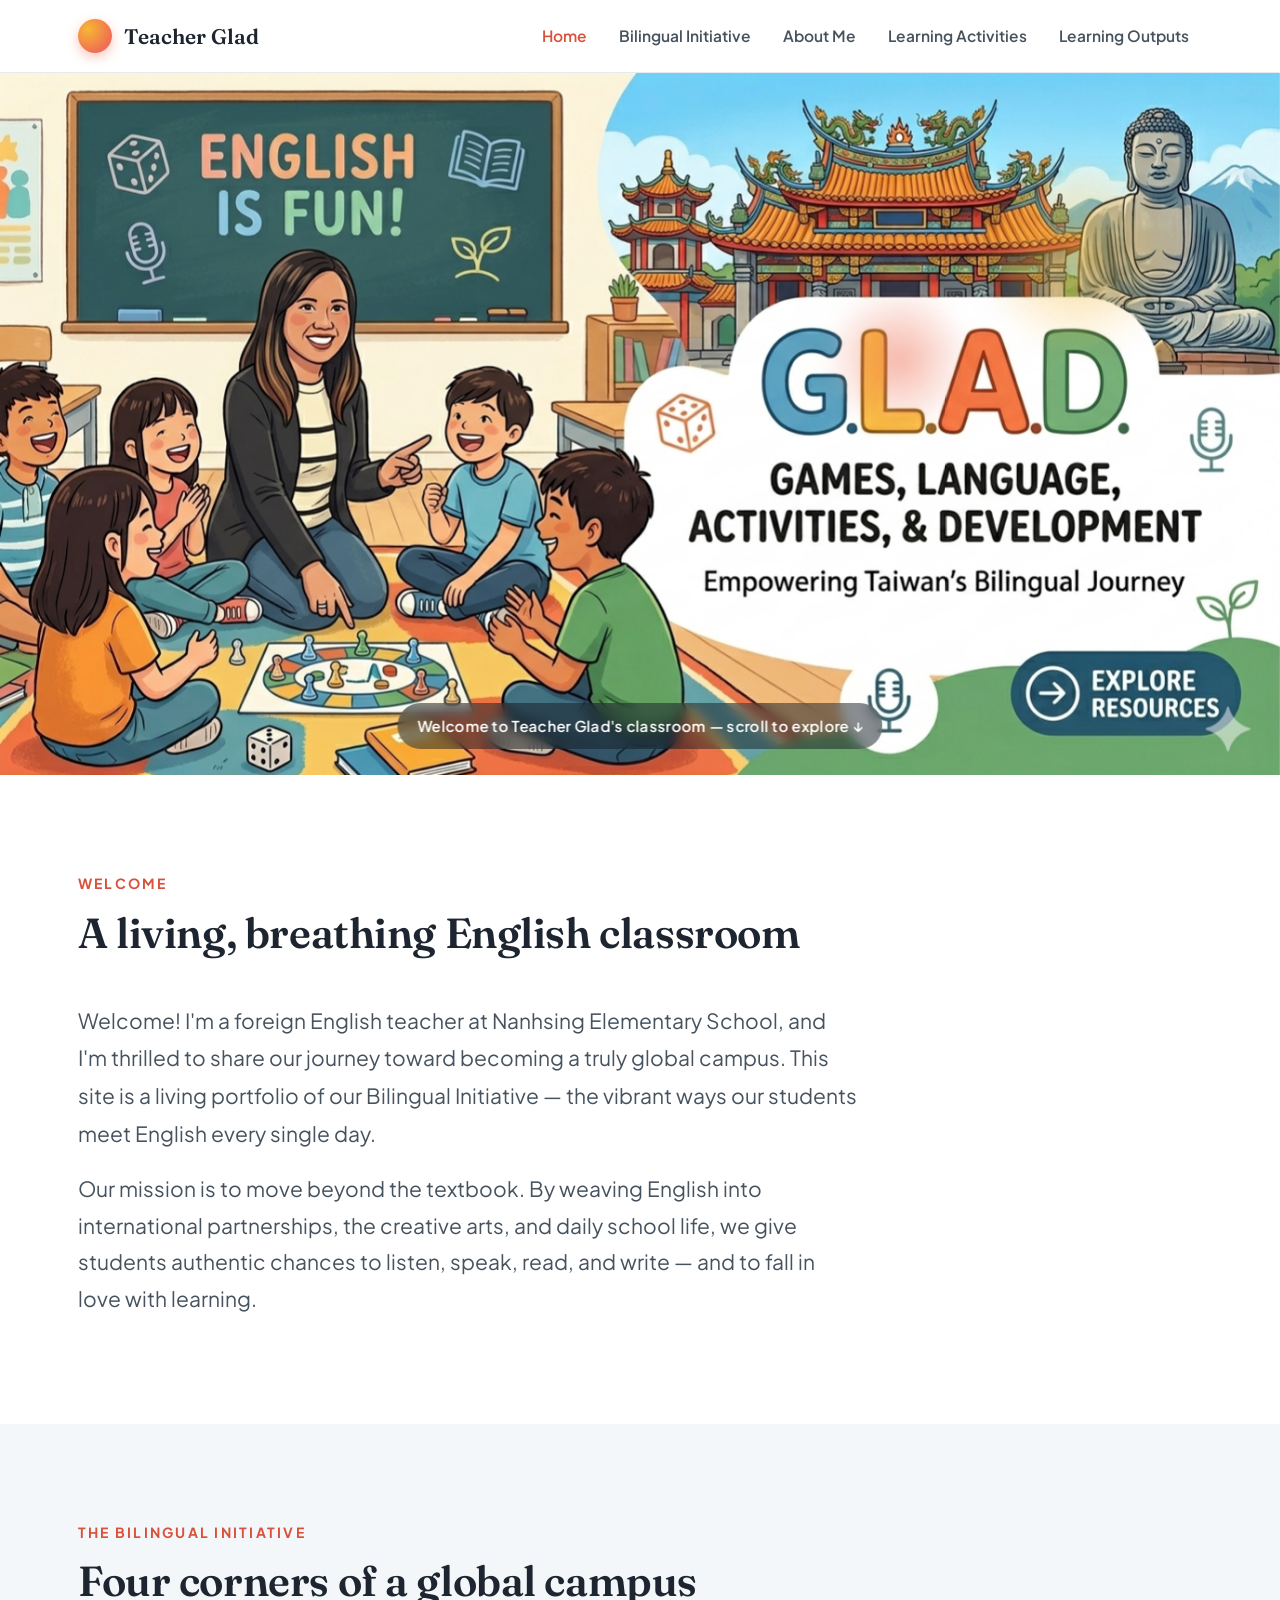
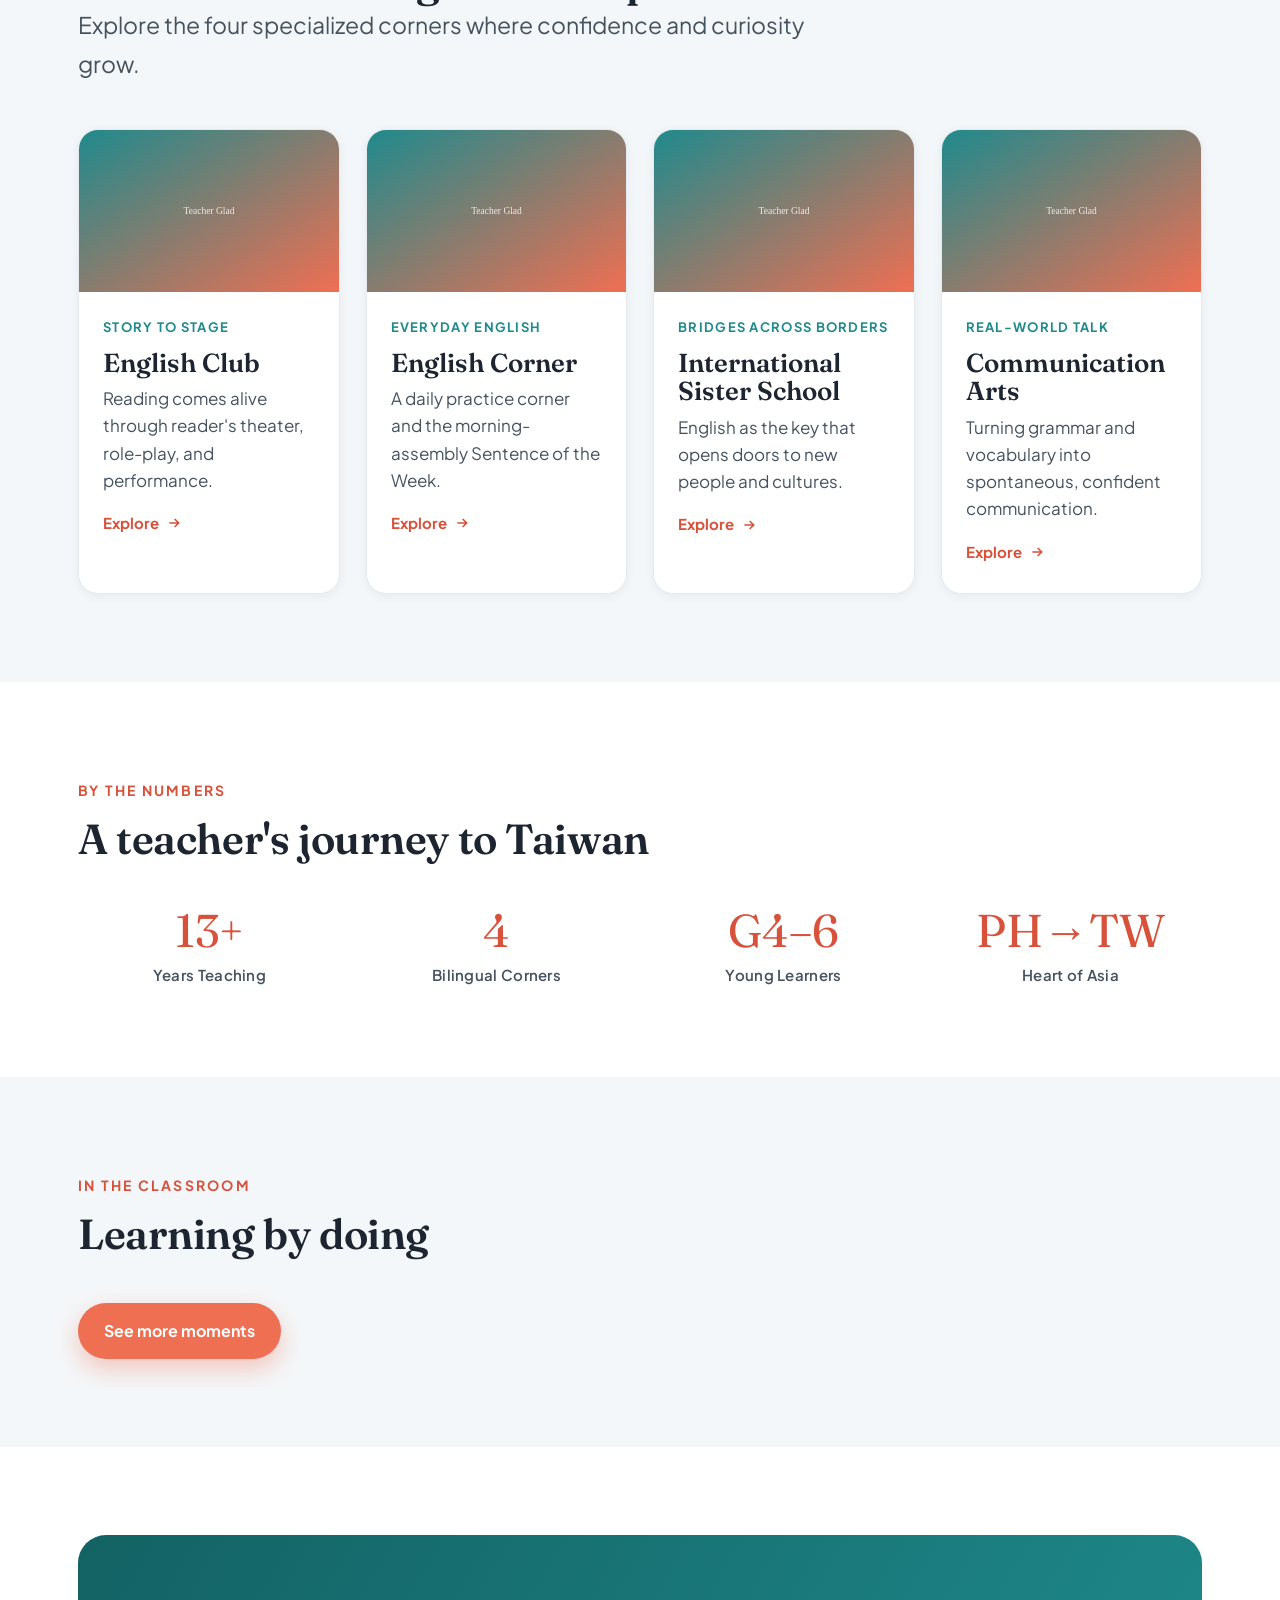
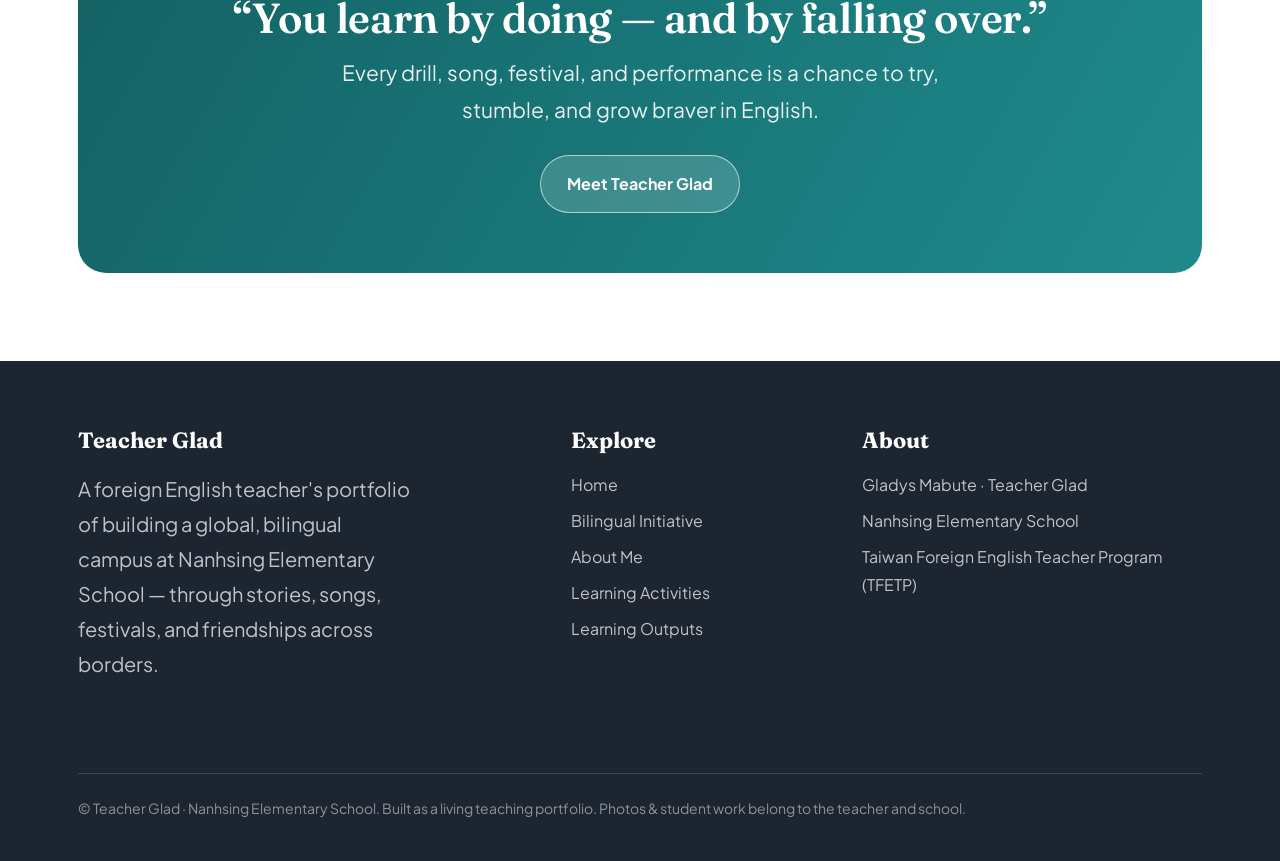
==== index.html @ dc2a94ae "Initial build: Teacher Glad bilingual portfolio (framework + content)" ====
<!doctype html>
<html lang="en">
<head>
<meta charset="utf-8">
<meta name="viewport" content="width=device-width, initial-scale=1">
<title>Home · Teacher Glad</title>
<meta name="description" content="Teacher Glad — bilingual English teaching portfolio at Nanhsing Elementary School, Taiwan.">
<link rel="preconnect" href="https://fonts.googleapis.com">
<link rel="preconnect" href="https://fonts.gstatic.com" crossorigin>
<link href="https://fonts.googleapis.com/css2?family=Fraunces:ital,opsz,wght@0,9..144,500;0,9..144,600;1,9..144,500&family=Plus+Jakarta+Sans:wght@400;500;600;700;800&display=swap" rel="stylesheet">
<link rel="stylesheet" href="assets/css/style.css">
</head>
<body>
<header class="nav"><div class="nav-in">
  <a class="brand" href="index.html"><span class="dot"></span>Teacher Glad</a>
  <button class="nav-toggle" aria-label="Menu"><span></span><span></span><span></span></button>
  <nav class="nav-links"><a href="index.html" class="active">Home</a><a href="bilingual-initiative.html">Bilingual Initiative</a><a href="about-me.html">About Me</a><a href="learning-activities.html">Learning Activities</a><a href="learning-outputs.html">Learning Outputs</a></nav>
</div></header>

<section class="hero brand-hero">
  <div class="hero-bg"><img src="assets/img/01-home_001.jpg" alt="Teacher Glad — Games, Language, Activities &amp; Development"></div>
  <span class="orb a"></span><span class="orb b"></span>
  <div class="hero-cue">Welcome to Teacher Glad's classroom — scroll to explore ↓</div>
</section><section class=""><div class="wrap"><div class="section-head rvl"><span class="eyebrow">Welcome</span><h2>A living, breathing English classroom</h2></div><div class="prose rvl"><p class="lead">Welcome! I'm a foreign English teacher at Nanhsing Elementary School, and I'm thrilled to share our journey toward becoming a truly global campus. This site is a living portfolio of our Bilingual Initiative — the vibrant ways our students meet English every single day.</p></div><p class="rvl d1" style="font-size:21px;color:var(--ink-soft);max-width:780px">Our mission is to move beyond the textbook. By weaving English into international partnerships, the creative arts, and daily school life, we give students authentic chances to listen, speak, read, and write — and to fall in love with learning.</p></div></section><section class="tint"><div class="wrap"><div class="section-head rvl"><span class="eyebrow">The Bilingual Initiative</span><h2>Four corners of a global campus</h2><p class="lead rvl d1">Explore the four specialized corners where confidence and curiosity grow.</p></div><div class="grid g4"><a class="card link-card rvl" href="english-club.html">
  <div class="thumb"><img loading="lazy" src="assets/img/placeholder.svg" alt="English Club"></div>
  <div class="body"><span class="tag">Story to Stage</span><h3>English Club</h3><p>Reading comes alive through reader's theater, role-play, and performance.</p>
  <span class="more">Explore <svg width="16" height="16" viewBox="0 0 24 24" fill="none" stroke="currentColor" stroke-width="2.4"><path d="M5 12h14M13 6l6 6-6 6"/></svg></span></div>
</a><a class="card link-card rvl" href="english-corner.html">
  <div class="thumb"><img loading="lazy" src="assets/img/placeholder.svg" alt="English Corner"></div>
  <div class="body"><span class="tag">Everyday English</span><h3>English Corner</h3><p>A daily practice corner and the morning-assembly Sentence of the Week.</p>
  <span class="more">Explore <svg width="16" height="16" viewBox="0 0 24 24" fill="none" stroke="currentColor" stroke-width="2.4"><path d="M5 12h14M13 6l6 6-6 6"/></svg></span></div>
</a><a class="card link-card rvl" href="international-sister-school.html">
  <div class="thumb"><img loading="lazy" src="assets/img/placeholder.svg" alt="International Sister School"></div>
  <div class="body"><span class="tag">Bridges Across Borders</span><h3>International Sister School</h3><p>English as the key that opens doors to new people and cultures.</p>
  <span class="more">Explore <svg width="16" height="16" viewBox="0 0 24 24" fill="none" stroke="currentColor" stroke-width="2.4"><path d="M5 12h14M13 6l6 6-6 6"/></svg></span></div>
</a><a class="card link-card rvl" href="communication-arts.html">
  <div class="thumb"><img loading="lazy" src="assets/img/placeholder.svg" alt="Communication Arts"></div>
  <div class="body"><span class="tag">Real-World Talk</span><h3>Communication Arts</h3><p>Turning grammar and vocabulary into spontaneous, confident communication.</p>
  <span class="more">Explore <svg width="16" height="16" viewBox="0 0 24 24" fill="none" stroke="currentColor" stroke-width="2.4"><path d="M5 12h14M13 6l6 6-6 6"/></svg></span></div>
</a></div></div></section><section class=""><div class="wrap"><div class="section-head rvl"><span class="eyebrow">By the Numbers</span><h2>A teacher's journey to Taiwan</h2></div><div class="stats">
      <div class="stat rvl"><div class="n" data-to="13" data-suf="+">0</div><div class="l">Years Teaching</div></div>
      <div class="stat rvl d1"><div class="n" data-to="4">0</div><div class="l">Bilingual Corners</div></div>
      <div class="stat rvl d2"><div class="n">G4–6</div><div class="l">Young Learners</div></div>
      <div class="stat rvl d3"><div class="n">PH→TW</div><div class="l">Heart of Asia</div></div>
    </div></div></section><section class="tint"><div class="wrap"><div class="section-head rvl"><span class="eyebrow">In the Classroom</span><h2>Learning by doing</h2></div><div class="btn-row rvl"><a class="btn primary" href="learning-activities.html">See more moments</a></div></div></section><section><div class="wrap"><div class="band rvl"><h2>“You learn by doing — and by falling over.”</h2><p>Every drill, song, festival, and performance is a chance to try, stumble, and grow braver in English.</p><div class="btn-row" style="justify-content:center"><a class="btn ghost" href="about-me.html">Meet Teacher Glad</a></div></div></div></section>
<footer class="footer"><div class="wrap">
  <div class="col">
    <h4>Teacher Glad</h4>
    <p>A foreign English teacher's portfolio of building a global, bilingual campus at Nanhsing Elementary School — through stories, songs, festivals, and friendships across borders.</p>
  </div>
  <div class="col">
    <h4>Explore</h4>
    <div class="links"><a href="index.html">Home</a><a href="bilingual-initiative.html">Bilingual Initiative</a><a href="about-me.html">About Me</a><a href="learning-activities.html">Learning Activities</a><a href="learning-outputs.html">Learning Outputs</a></div>
  </div>
  <div class="col">
    <h4>About</h4>
    <div class="links">
      <span>Gladys Mabute · Teacher Glad</span>
      <span>Nanhsing Elementary School</span>
      <span>Taiwan Foreign English Teacher Program (TFETP)</span>
    </div>
  </div>
  <div class="fine">© Teacher Glad · Nanhsing Elementary School. Built as a living teaching portfolio. Photos &amp; student work belong to the teacher and school.</div>
</div></footer>
<script src="assets/js/motion.js"></script>
</body>
</html>
---- assets/css/style.css ----
/* ============================================================
   Teacher Gladys — Bilingual Teaching Portfolio
   Design system. All sizes in px (per house rule). White base.
   ============================================================ */

:root{
  /* palette */
  --ink:        #1d2530;   /* primary text */
  --ink-soft:   #46535f;   /* secondary text */
  --paper:      #ffffff;   /* page base — pure white */
  --mist:       #f4f7f9;   /* faint section tint */
  --line:       #e4eaef;

  --coral:      #ef6f53;   /* warm primary accent */
  --coral-deep: #d8513a;
  --amber:      #f7b733;   /* sunshine highlight */
  --teal:       #1f8a8c;   /* "global bridge" secondary */
  --teal-deep:  #136264;
  --sky:        #eaf4f4;

  --shadow-sm: 0 2px 10px rgba(29,37,48,.06);
  --shadow:    0 14px 40px rgba(29,37,48,.12);
  --shadow-lg: 0 30px 70px rgba(29,37,48,.18);

  --wrap: 1180px;
  --radius: 20px;

  --serif: 'Fraunces', Georgia, 'Times New Roman', serif;
  --sans:  'Plus Jakarta Sans', -apple-system, BlinkMacSystemFont, 'Segoe UI', sans-serif;
}

*{box-sizing:border-box}
html{scroll-behavior:smooth}
body{
  margin:0;
  font-family:var(--sans);
  font-size:20px;
  line-height:1.75;
  color:var(--ink);
  background:var(--paper);
  -webkit-font-smoothing:antialiased;
  overflow-x:hidden;
}
img{max-width:100%;display:block}
a{color:var(--teal-deep);text-decoration:none}

.wrap{max-width:var(--wrap);margin:0 auto;padding:0 28px}

h1,h2,h3{font-family:var(--serif);font-weight:600;line-height:1.1;color:var(--ink);margin:0}
h2{font-size:42px;letter-spacing:-.01em}
h3{font-size:26px}
p{margin:0 0 18px}
.lead{font-size:23px;line-height:1.7;color:var(--ink-soft)}
.eyebrow{
  font-family:var(--sans);font-weight:700;font-size:14px;letter-spacing:.16em;
  text-transform:uppercase;color:var(--coral-deep);margin-bottom:14px;display:inline-block;
}

/* ---------- top navigation ---------- */
.nav{
  position:sticky;top:0;z-index:60;
  background:rgba(255,255,255,.82);
  backdrop-filter:saturate(180%) blur(14px);
  border-bottom:1px solid var(--line);
  transition:box-shadow .3s;
}
.nav.scrolled{box-shadow:var(--shadow-sm)}
.nav-in{display:flex;align-items:center;gap:18px;height:72px;max-width:var(--wrap);margin:0 auto;padding:0 28px}
.brand{display:flex;align-items:center;gap:12px;font-family:var(--serif);font-weight:600;font-size:21px;color:var(--ink)}
.brand .dot{width:34px;height:34px;border-radius:50%;
  background:radial-gradient(circle at 30% 30%,var(--amber),var(--coral) 70%);
  box-shadow:0 4px 12px rgba(239,111,83,.4);flex:none}
.nav-links{margin-left:auto;display:flex;gap:6px;align-items:center;flex-wrap:wrap}
.nav-links a{
  font-size:15.5px;font-weight:600;color:var(--ink-soft);padding:9px 13px;border-radius:10px;
  transition:background .2s,color .2s;white-space:nowrap;
}
.nav-links a:hover{background:var(--mist);color:var(--ink)}
.nav-links a.active{color:var(--coral-deep)}
.nav-toggle{display:none;margin-left:auto;background:none;border:0;cursor:pointer;padding:8px}
.nav-toggle span{display:block;width:26px;height:2.5px;background:var(--ink);margin:5px 0;border-radius:2px;transition:.3s}

/* ---------- sub navigation (corner pages) ---------- */
.subnav{position:sticky;top:72px;z-index:55;background:#fff;border-bottom:1px solid var(--line)}
.subnav-in{display:flex;gap:4px;overflow-x:auto;padding:6px 0;scrollbar-width:none}
.subnav-in::-webkit-scrollbar{display:none}
.subnav-in a{font-size:15px;font-weight:600;color:var(--ink-soft);padding:9px 15px;border-radius:9px;
  white-space:nowrap;transition:background .2s,color .2s}
.subnav-in a:hover{background:var(--mist);color:var(--ink)}
.subnav-in a.active{background:var(--coral);color:#fff}

/* ---------- brand hero (home illustration) ---------- */
.brand-hero{min-height:72vh}
.brand-hero .hero-bg img{object-fit:cover;object-position:center;animation:slowzoom 20s ease-out forwards}
.hero-cue{position:absolute;z-index:3;bottom:26px;left:50%;transform:translateX(-50%);
  color:#fff;font-weight:600;font-size:15px;letter-spacing:.02em;
  background:rgba(20,28,36,.5);backdrop-filter:blur(6px);padding:10px 20px;border-radius:40px;
  text-align:center;animation:bob 2.4s ease-in-out infinite}
@keyframes bob{0%,100%{transform:translateX(-50%) translateY(0)}50%{transform:translateX(-50%) translateY(-6px)}}
@media(max-width:680px){.subnav{top:72px}.hero-cue{font-size:13px;width:84%}}

/* ---------- hero / banner ---------- */
.hero{position:relative;min-height:78vh;display:flex;align-items:flex-end;overflow:hidden;color:#fff}
.hero.short{min-height:52vh}
.hero-bg{position:absolute;inset:0;z-index:0}
.hero-bg img{width:100%;height:100%;object-fit:cover;transform:scale(1.08);animation:slowzoom 18s ease-out forwards}
@keyframes slowzoom{to{transform:scale(1)}}
.hero-scrim{position:absolute;inset:0;z-index:1;
  background:linear-gradient(180deg,rgba(15,22,30,.12) 0%,rgba(15,22,30,0) 38%,rgba(15,22,30,.78) 100%)}
.hero-in{position:relative;z-index:2;max-width:var(--wrap);margin:0 auto;padding:0 28px 64px;width:100%}
.hero h1{font-size:clamp(40px,6.4vw,78px);color:#fff;letter-spacing:-.015em;text-shadow:0 4px 30px rgba(0,0,0,.35)}
.hero .lead{color:rgba(255,255,255,.94);max-width:680px;margin-top:18px;text-shadow:0 2px 16px rgba(0,0,0,.4)}
.hero .eyebrow{color:#ffd9ce}

/* floating orbs */
.orb{position:absolute;border-radius:50%;filter:blur(8px);opacity:.5;z-index:1;pointer-events:none}
.orb.a{width:200px;height:200px;background:radial-gradient(circle,var(--amber),transparent 70%);top:12%;right:8%;animation:float1 12s ease-in-out infinite}
.orb.b{width:150px;height:150px;background:radial-gradient(circle,var(--coral),transparent 70%);top:30%;right:24%;animation:float2 15s ease-in-out infinite}
@keyframes float1{0%,100%{transform:translateY(0)}50%{transform:translateY(-32px)}}
@keyframes float2{0%,100%{transform:translateY(0)}50%{transform:translateY(26px)}}

/* ---------- generic section ---------- */
section{padding:88px 0}
section.tint{background:var(--mist)}
.section-head{max-width:760px;margin-bottom:46px}
.section-head.center{margin-left:auto;margin-right:auto;text-align:center}

/* ---------- intro/lead block ---------- */
.prose p{font-size:21px;line-height:1.8;color:var(--ink-soft);max-width:780px}
.prose.narrow p{max-width:720px}

/* ---------- pillar/corner cards ---------- */
.grid{display:grid;gap:26px}
.grid.g2{grid-template-columns:repeat(2,1fr)}
.grid.g3{grid-template-columns:repeat(3,1fr)}
.grid.g4{grid-template-columns:repeat(4,1fr)}

.card{
  background:#fff;border:1px solid var(--line);border-radius:var(--radius);
  overflow:hidden;box-shadow:var(--shadow-sm);
  transition:transform .35s cubic-bezier(.2,.7,.2,1),box-shadow .35s;
  display:flex;flex-direction:column;
}
.card:hover{transform:translateY(-8px);box-shadow:var(--shadow)}
.card .thumb{aspect-ratio:16/10;overflow:hidden;background:var(--sky)}
.card .thumb img{width:100%;height:100%;object-fit:cover;transition:transform .6s}
.card:hover .thumb img{transform:scale(1.07)}
.card .body{padding:24px 24px 26px}
.card .body h3{margin-bottom:8px}
.card .body p{font-size:17px;line-height:1.6;color:var(--ink-soft);margin:0}
.card .tag{font-size:13px;font-weight:700;letter-spacing:.1em;text-transform:uppercase;color:var(--teal);margin-bottom:10px;display:block}
.card.link-card{cursor:pointer}
.card .more{margin-top:16px;font-weight:700;font-size:15px;color:var(--coral-deep);display:inline-flex;align-items:center;gap:7px}
.card .more svg{transition:transform .3s}
.card:hover .more svg{transform:translateX(5px)}

/* ---------- feature split ---------- */
.split{display:grid;grid-template-columns:1fr 1fr;gap:54px;align-items:center}
.split .media{border-radius:var(--radius);overflow:hidden;box-shadow:var(--shadow)}
.split .media img{width:100%;aspect-ratio:4/3;object-fit:cover}
.split.flip .text{order:2}

/* ---------- video ---------- */
.video-grid{display:grid;gap:26px;grid-template-columns:repeat(2,1fr)}
.video{border-radius:var(--radius);overflow:hidden;box-shadow:var(--shadow);background:#000;position:relative}
.video iframe{width:100%;aspect-ratio:16/9;border:0;display:block}
.video .cap{background:#fff;color:var(--ink);padding:14px 18px;font-size:16px;font-weight:600}

/* ---------- embeds (wordwall / padlet / canva) ---------- */
.embed{border-radius:var(--radius);overflow:hidden;box-shadow:var(--shadow);background:#fff;border:1px solid var(--line)}
.embed iframe{width:100%;border:0;display:block;min-height:430px}
.embed .cap{padding:13px 18px;font-size:15px;font-weight:700;color:var(--ink-soft);
  display:flex;align-items:center;gap:9px;border-bottom:1px solid var(--line)}
.pill{font-size:12px;font-weight:800;letter-spacing:.06em;text-transform:uppercase;
  padding:3px 9px;border-radius:30px;color:#fff}
.pill.ww{background:var(--coral)}
.pill.pad{background:var(--teal)}
.pill.canva{background:#7d2ae8}

/* ---------- gallery ---------- */
.gallery{columns:4;column-gap:16px}
.gallery .gi{break-inside:avoid;margin-bottom:16px;border-radius:14px;overflow:hidden;
  box-shadow:var(--shadow-sm);cursor:zoom-in;background:var(--sky);transition:transform .3s,box-shadow .3s}
.gallery .gi:hover{transform:translateY(-4px) scale(1.01);box-shadow:var(--shadow)}
.gallery .gi img{width:100%;display:block}

/* lightbox */
.lb{position:fixed;inset:0;z-index:200;background:rgba(12,16,22,.92);
  display:none;align-items:center;justify-content:center;padding:30px;cursor:zoom-out}
.lb.open{display:flex}
.lb img{max-width:94vw;max-height:90vh;border-radius:10px;box-shadow:var(--shadow-lg)}
.lb .x{position:absolute;top:22px;right:28px;color:#fff;font-size:34px;cursor:pointer;line-height:1;opacity:.85}
.lb .nav-btn{position:absolute;top:50%;transform:translateY(-50%);color:#fff;font-size:46px;
  cursor:pointer;opacity:.7;user-select:none;padding:14px}
.lb .nav-btn:hover{opacity:1}
.lb .prev{left:14px}.lb .next{right:14px}

/* ---------- stat strip ---------- */
.stats{display:grid;grid-template-columns:repeat(4,1fr);gap:24px;text-align:center}
.stat .n{font-family:var(--serif);font-size:46px;color:var(--coral-deep);line-height:1}
.stat .l{font-size:15px;font-weight:600;color:var(--ink-soft);margin-top:8px;letter-spacing:.02em}

/* ---------- callout band ---------- */
.band{background:linear-gradient(120deg,var(--teal-deep),var(--teal));color:#fff;border-radius:28px;
  padding:60px;text-align:center;position:relative;overflow:hidden}
.band h2{color:#fff}
.band p{color:rgba(255,255,255,.9);font-size:21px;max-width:620px;margin:14px auto 0}
.band .quote{font-family:var(--serif);font-style:italic;font-size:30px;line-height:1.4}

/* quote block */
.quote-big{font-family:var(--serif);font-style:italic;font-size:clamp(26px,3.4vw,38px);
  line-height:1.35;color:var(--ink);max-width:880px}
.quote-big .by{display:block;font-style:normal;font-family:var(--sans);font-size:17px;
  font-weight:700;color:var(--coral-deep);margin-top:18px;letter-spacing:.04em}

/* ---------- buttons ---------- */
.btn{display:inline-flex;align-items:center;gap:9px;font-weight:700;font-size:16px;
  padding:14px 26px;border-radius:40px;transition:transform .2s,box-shadow .2s;cursor:pointer;border:0}
.btn.primary{background:var(--coral);color:#fff;box-shadow:0 10px 24px rgba(239,111,83,.36)}
.btn.primary:hover{transform:translateY(-3px);box-shadow:0 16px 30px rgba(239,111,83,.46)}
.btn.ghost{background:rgba(255,255,255,.16);color:#fff;border:1.5px solid rgba(255,255,255,.6)}
.btn.ghost:hover{background:rgba(255,255,255,.26)}
.btn-row{display:flex;gap:14px;flex-wrap:wrap;margin-top:26px}

/* ---------- footer ---------- */
.footer{background:var(--ink);color:rgba(255,255,255,.72);padding:60px 0 40px}
.footer .wrap{display:flex;gap:40px;flex-wrap:wrap;justify-content:space-between}
.footer h4{font-family:var(--serif);color:#fff;font-size:22px;margin:0 0 12px}
.footer a{color:rgba(255,255,255,.72)}
.footer a:hover{color:#fff}
.footer .col{max-width:340px}
.footer .links{display:flex;flex-direction:column;gap:8px;font-size:16px}
.footer .fine{width:100%;border-top:1px solid rgba(255,255,255,.14);margin-top:34px;padding-top:22px;
  font-size:14px;color:rgba(255,255,255,.5)}

/* ---------- scroll reveal ---------- */
.rvl{opacity:0;transform:translateY(28px);transition:opacity .7s ease,transform .7s cubic-bezier(.2,.7,.2,1)}
.rvl.in{opacity:1;transform:none}
.rvl.d1{transition-delay:.08s}.rvl.d2{transition-delay:.16s}.rvl.d3{transition-delay:.24s}.rvl.d4{transition-delay:.32s}

/* ---------- responsive ---------- */
@media(max-width:980px){
  .grid.g4{grid-template-columns:repeat(2,1fr)}
  .grid.g3{grid-template-columns:repeat(2,1fr)}
  .split{grid-template-columns:1fr;gap:30px}
  .split.flip .text{order:0}
  .gallery{columns:3}
  .stats{grid-template-columns:repeat(2,1fr);gap:34px}
  .video-grid{grid-template-columns:1fr}
}
@media(max-width:680px){
  body{font-size:18px}
  h2{font-size:32px}
  .lead{font-size:20px}
  section{padding:60px 0}
  .nav-links{display:none;position:absolute;top:72px;left:0;right:0;background:#fff;flex-direction:column;
    gap:0;padding:10px 16px 18px;border-bottom:1px solid var(--line);box-shadow:var(--shadow)}
  .nav-links.show{display:flex}
  .nav-links a{padding:12px 10px;font-size:17px;width:100%}
  .nav-toggle{display:block}
  .grid.g4,.grid.g3,.grid.g2{grid-template-columns:1fr}
  .gallery{columns:2}
  .band{padding:38px 24px}
  .wrap{padding:0 20px}
}
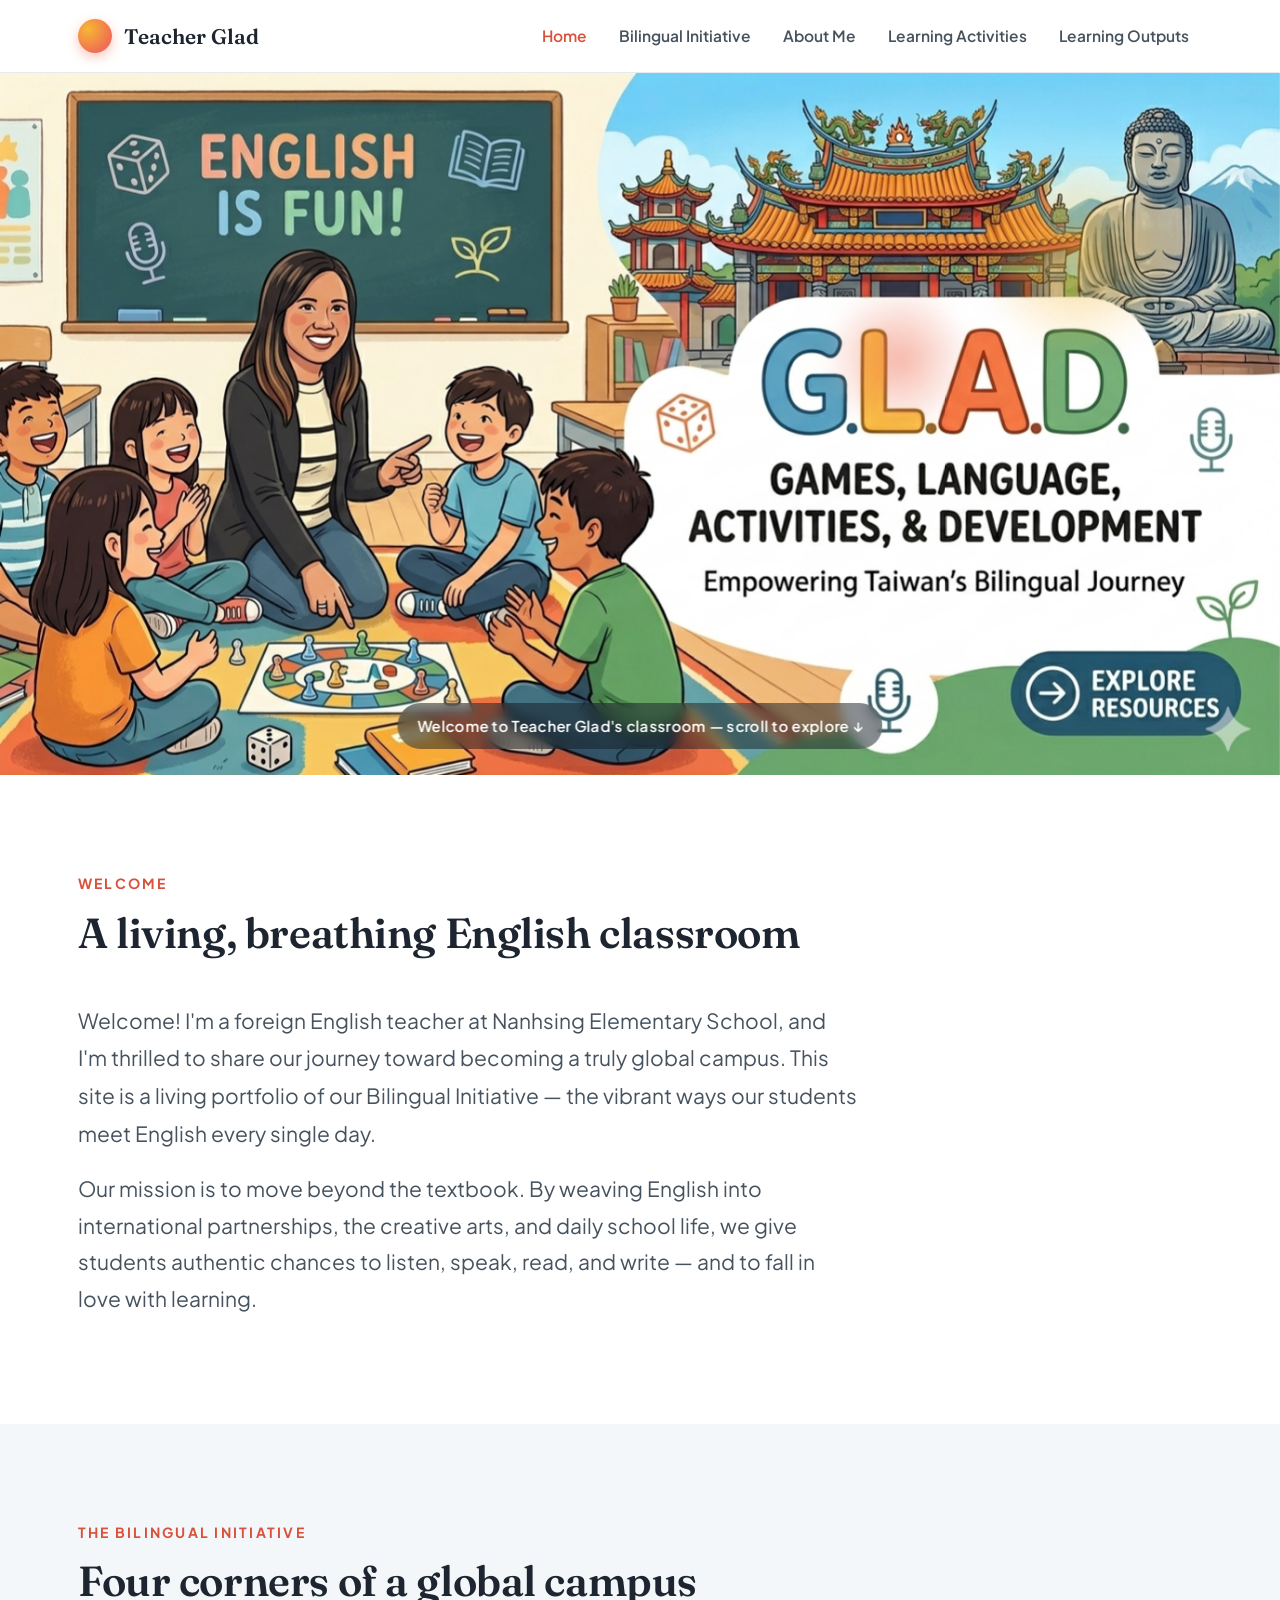
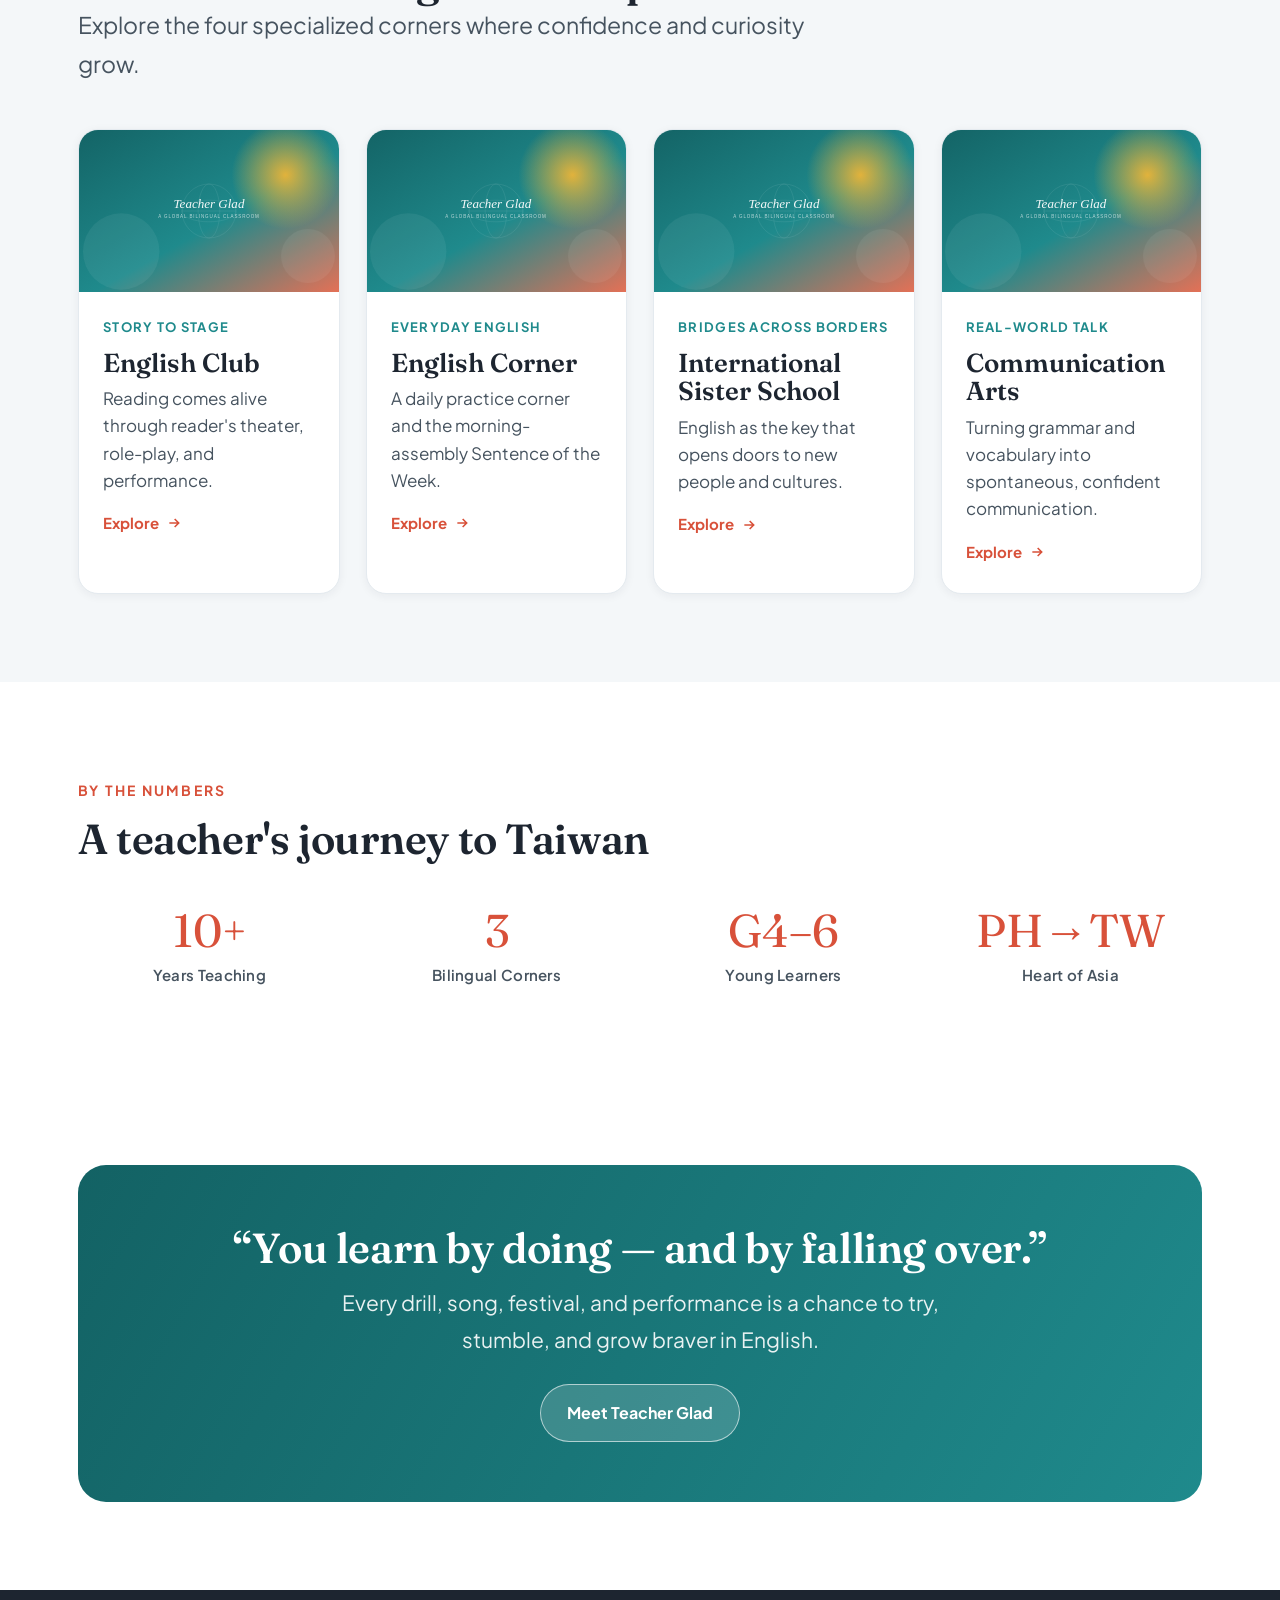
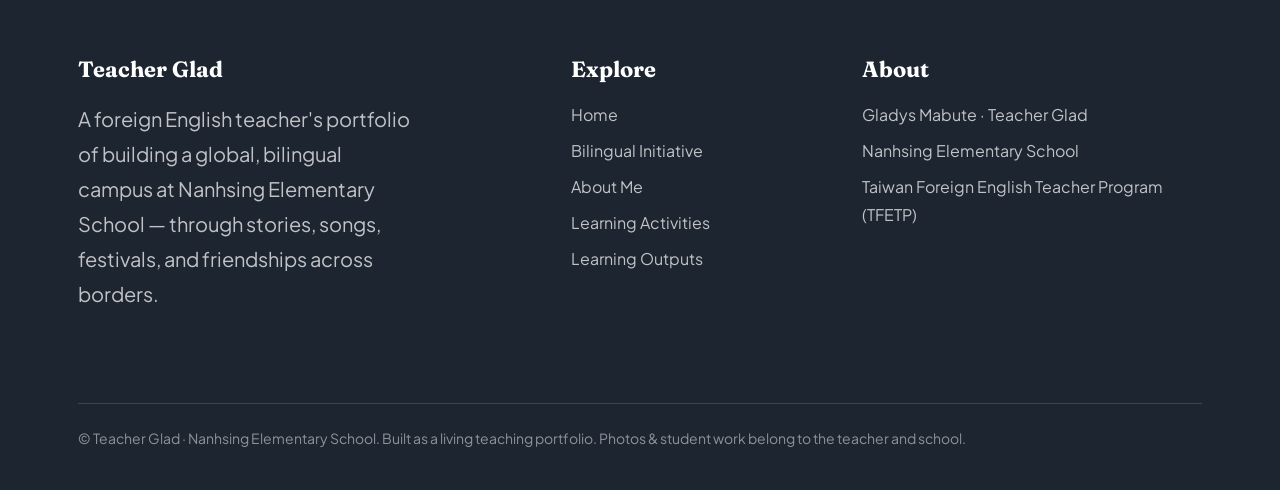
==== commit 13eb83d7: "Polish: branded placeholder, guarded galleries, sub-nav for corners" ====
--- a/index.html
+++ b/index.html
@@ -42,7 +42,7 @@
       <div class="stat rvl d1"><div class="n" data-to="4">0</div><div class="l">Bilingual Corners</div></div>
       <div class="stat rvl d2"><div class="n">G4–6</div><div class="l">Young Learners</div></div>
       <div class="stat rvl d3"><div class="n">PH→TW</div><div class="l">Heart of Asia</div></div>
-    </div></div></section><section class="tint"><div class="wrap"><div class="section-head rvl"><span class="eyebrow">In the Classroom</span><h2>Learning by doing</h2></div><div class="btn-row rvl"><a class="btn primary" href="learning-activities.html">See more moments</a></div></div></section><section><div class="wrap"><div class="band rvl"><h2>“You learn by doing — and by falling over.”</h2><p>Every drill, song, festival, and performance is a chance to try, stumble, and grow braver in English.</p><div class="btn-row" style="justify-content:center"><a class="btn ghost" href="about-me.html">Meet Teacher Glad</a></div></div></div></section>
+    </div></div></section><section><div class="wrap"><div class="band rvl"><h2>“You learn by doing — and by falling over.”</h2><p>Every drill, song, festival, and performance is a chance to try, stumble, and grow braver in English.</p><div class="btn-row" style="justify-content:center"><a class="btn ghost" href="about-me.html">Meet Teacher Glad</a></div></div></div></section>
 <footer class="footer"><div class="wrap">
   <div class="col">
     <h4>Teacher Glad</h4>
